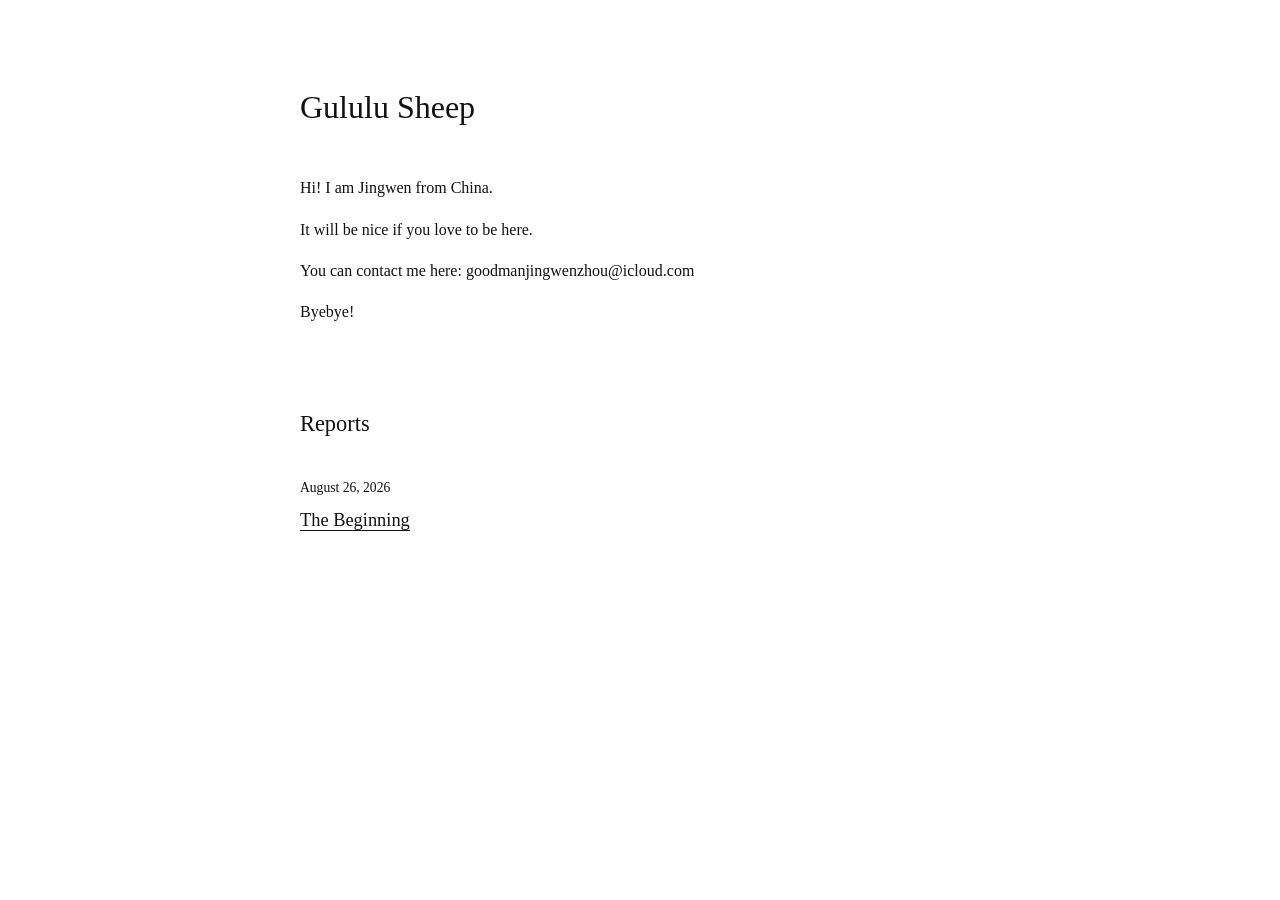
==== index.html @ 7bc554e9 "Create Gululu Sheep website" ====
<!DOCTYPE html>
<html lang="en">

<head>
    <meta charset="UTF-8">
    <meta name="viewport" content="width=device-width, initial-scale=1.0">
    <title>Gululu Sheep</title>
    <link rel="stylesheet" href="style.css">
</head>

<body>

<main>

    <header>
        <h1>Gululu Sheep</h1>

        <p>
            Hi! I am Jingwen from China.
        </p>

        <p>
            It will be nice if you love to be here.
        </p>

        <p>
            You can contact me here:
            goodmanjingwenzhou@icloud.com
        </p>

        <p>
            Byebye!
        </p>
    </header>

    <section class="reports">

        <h2>Reports</h2>

        <article>
            <time>August 26, 2026</time>
            <h3>
                <a href="reports/first.html">
                    The Beginning
                </a>
            </h3>
        </article>

    </section>

</main>

</body>

</html>
---- style.css ----
* {
    box-sizing: border-box;
}

html {
    font-size: 16px;
}

body {
    margin: 0;
    background: white;
    color: #111;
    font-family: Georgia, "Times New Roman", serif;
    line-height: 1.7;
}

main {
    width: min(680px, calc(100% - 40px));
    margin: 80px auto;
}

header {
    margin-bottom: 80px;
}

h1 {
    font-size: 2rem;
    font-weight: normal;
    margin: 0 0 40px;
}

h2 {
    font-size: 1.4rem;
    font-weight: normal;
    margin-bottom: 30px;
}

h3 {
    font-size: 1.15rem;
    font-weight: normal;
    margin: 5px 0 0;
}

p {
    margin: 0 0 14px;
}

a {
    color: inherit;
    text-decoration: none;
    border-bottom: 1px solid #111;
}

a:hover {
    opacity: 0.6;
}

article {
    margin-bottom: 35px;
}

time {
    font-size: 0.85rem;
}

@media (max-width: 600px) {

    main {
        width: calc(100% - 30px);
        margin: 40px auto;
    }

    header {
        margin-bottom: 60px;
    }

    h1 {
        font-size: 1.7rem;
    }

}
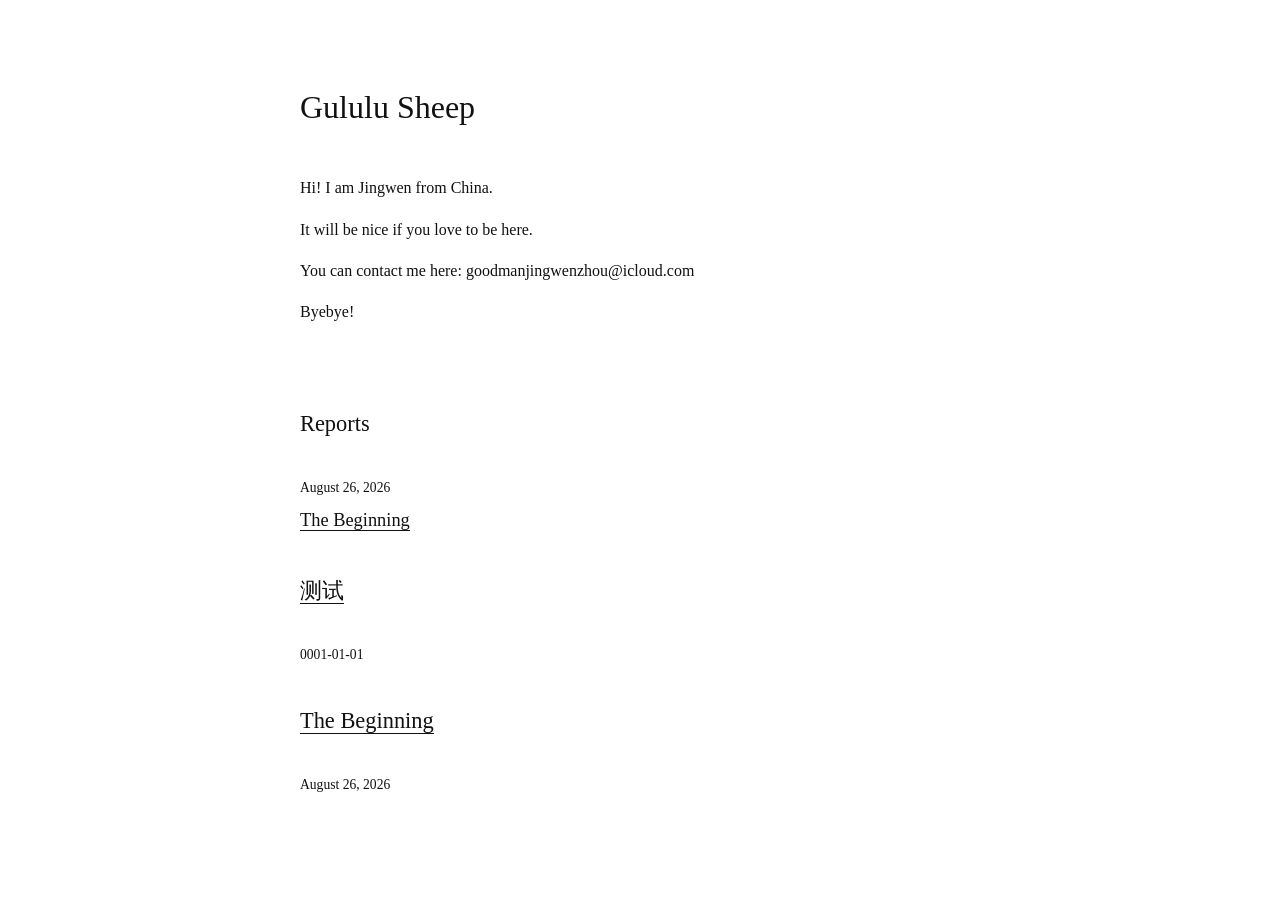
==== commit 035e113d: "Publish article: test.html" ====
--- a/index.html
+++ b/index.html
@@ -48,6 +48,38 @@
 
     </section>
 
+<!-- ARTICLES START -->
+
+        <article class="home-entry">
+
+            <h2>
+                <a href="reports/test.html">
+                    测试
+                </a>
+            </h2>
+
+            <time>
+                0001-01-01
+            </time>
+
+        </article>
+        
+
+        <article class="home-entry">
+
+            <h2>
+                <a href="reports/first.html">
+                    The Beginning
+                </a>
+            </h2>
+
+            <time>
+                August 26, 2026
+            </time>
+
+        </article>
+        
+<!-- ARTICLES END -->
 </main>
 
 </body>
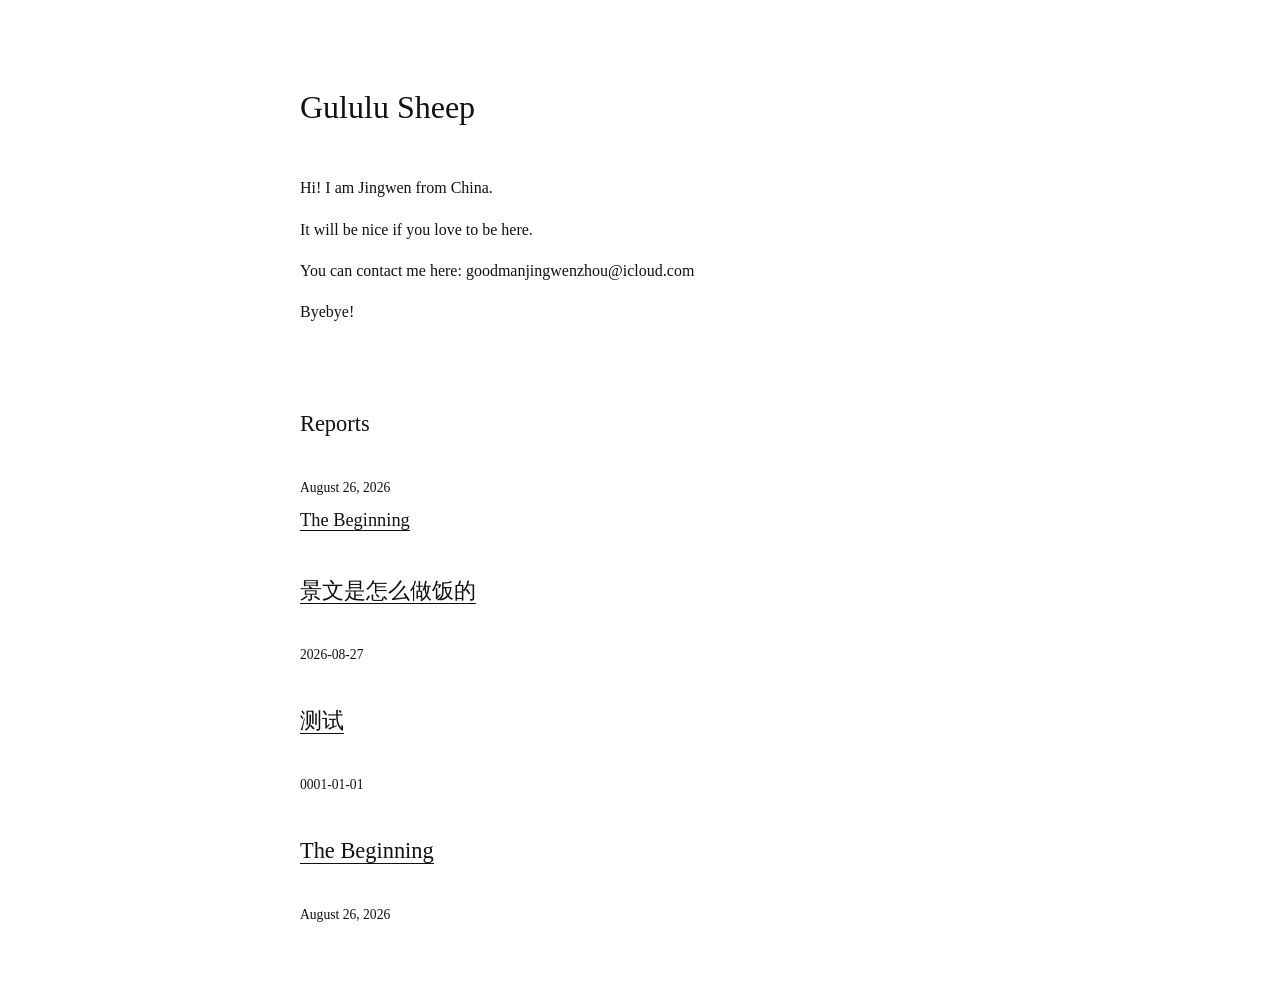
==== commit 95d6f9c9: "Publish article: how-jingwen-cooks.html" ====
--- a/index.html
+++ b/index.html
@@ -53,6 +53,21 @@
         <article class="home-entry">
 
             <h2>
+                <a href="reports/how-jingwen-cooks.html">
+                    景文是怎么做饭的
+                </a>
+            </h2>
+
+            <time>
+                2026-08-27
+            </time>
+
+        </article>
+        
+
+        <article class="home-entry">
+
+            <h2>
                 <a href="reports/test.html">
                     测试
                 </a>
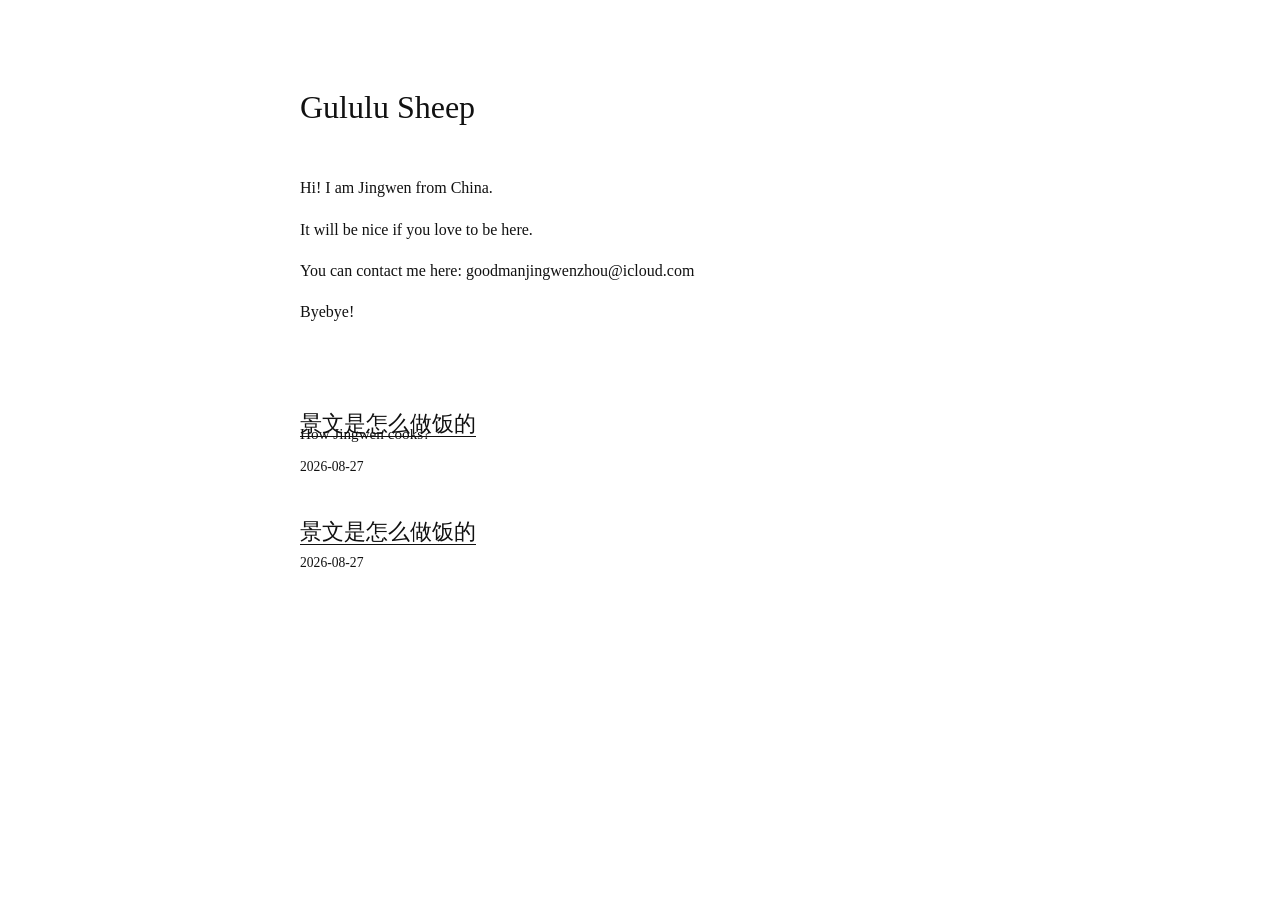
==== commit 6915612b: "Fix bilingual publishing and clean article index" ====
--- a/index.html
+++ b/index.html
@@ -32,31 +32,21 @@
             Byebye!
         </p>
     </header>
-
-    <section class="reports">
-
-        <h2>Reports</h2>
-
-        <article>
-            <time>August 26, 2026</time>
-            <h3>
-                <a href="reports/first.html">
-                    The Beginning
-                </a>
-            </h3>
-        </article>
-
-    </section>
-
 <!-- ARTICLES START -->
 
         <article class="home-entry">
 
             <h2>
-                <a href="reports/how-jingwen-cooks.html">
+                <a href="reports/how-jingwen-cooks (1).html">
                     景文是怎么做饭的
                 </a>
             </h2>
+
+            
+            <div class="home-title-en">
+                How Jingwen cooks?
+            </div>
+        
 
             <time>
                 2026-08-27
@@ -68,28 +58,15 @@
         <article class="home-entry">
 
             <h2>
-                <a href="reports/test.html">
-                    测试
+                <a href="reports/how-jingwen-cooks.html">
+                    景文是怎么做饭的
                 </a>
             </h2>
 
-            <time>
-                0001-01-01
-            </time>
-
-        </article>
-        
-
-        <article class="home-entry">
-
-            <h2>
-                <a href="reports/first.html">
-                    The Beginning
-                </a>
-            </h2>
+            
 
             <time>
-                August 26, 2026
+                2026-08-27
             </time>
 
         </article>
--- a/style.css
+++ b/style.css
@@ -79,3 +79,48 @@
     }
 
 }
+
+/* Article language switch */
+
+.language {
+    display: flex;
+    gap: 10px;
+    margin: 18px 0 35px;
+}
+
+.language button {
+    width: 88px;
+    height: 38px;
+    padding: 0;
+    font: inherit;
+    background: white;
+    border: 1px solid #111;
+    cursor: pointer;
+}
+
+.language button:hover {
+    opacity: 0.6;
+}
+
+.article-title-en {
+    font-size: 1.15rem;
+    font-weight: normal;
+    margin: 4px 0 0;
+}
+
+article time {
+    display: block;
+    margin-bottom: 8px;
+}
+
+
+.home-title-en {
+    font-size: 0.95rem;
+    margin-top: -22px;
+    margin-bottom: 8px;
+}
+
+.home-entry h2 {
+    margin-bottom: 0;
+}
+
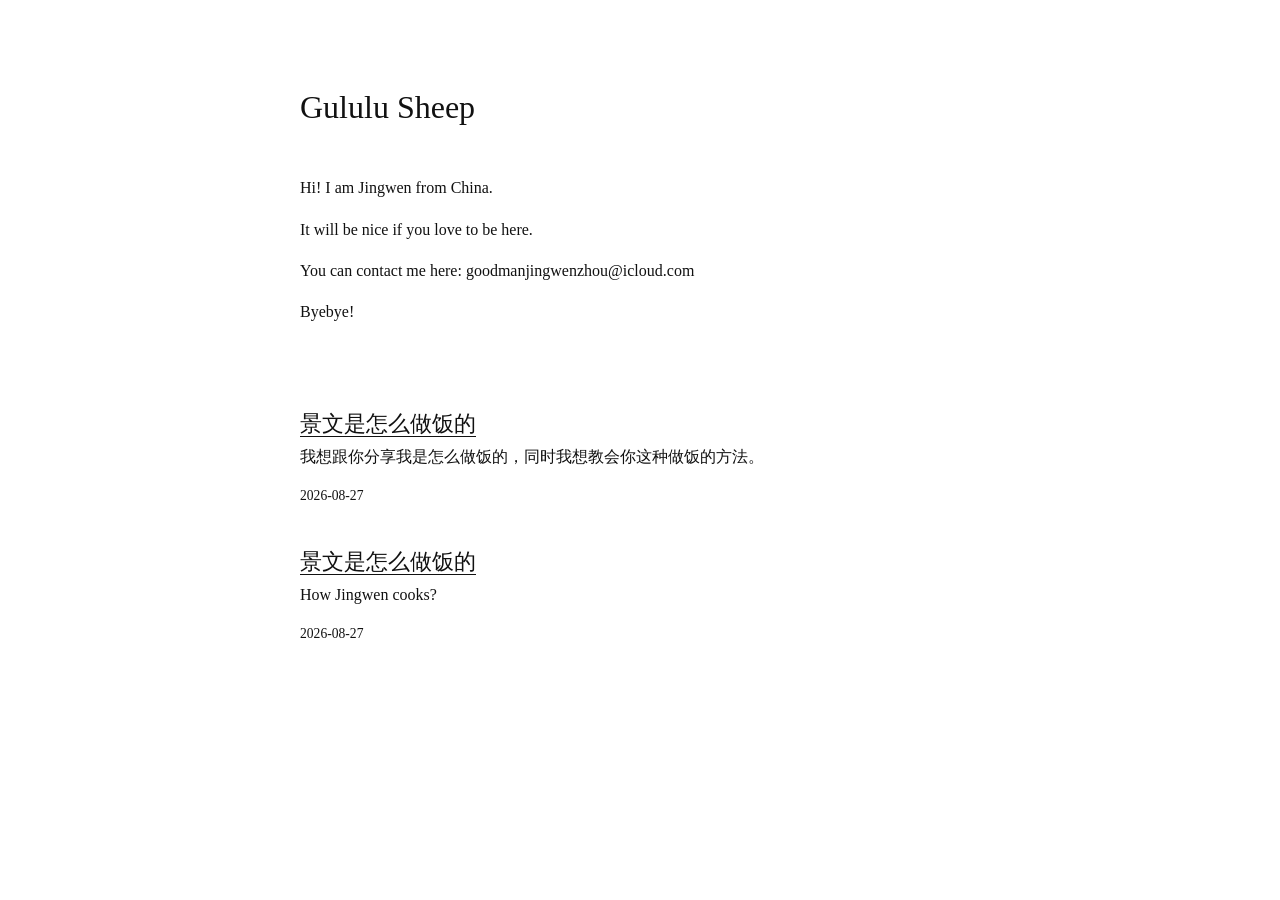
==== commit 539751d8: "Publish article: how-jingwen-cooks (1).html" ====
--- a/index.html
+++ b/index.html
@@ -35,42 +35,34 @@
 <!-- ARTICLES START -->
 
         <article class="home-entry">
-
             <h2>
-                <a href="reports/how-jingwen-cooks (1).html">
+                <a href="reports/article.html">
                     景文是怎么做饭的
                 </a>
             </h2>
-
-            
-            <div class="home-title-en">
-                How Jingwen cooks?
-            </div>
-        
-
+            <p class="home-entry-en">
+                我想跟你分享我是怎么做饭的，同时我想教会你这种做饭的方法。
+            </p>
             <time>
                 2026-08-27
             </time>
+        </article>
 
-        </article>
-        
 
         <article class="home-entry">
-
             <h2>
                 <a href="reports/how-jingwen-cooks.html">
                     景文是怎么做饭的
                 </a>
             </h2>
-
-            
-
+            <p class="home-entry-en">
+                How Jingwen cooks?
+            </p>
             <time>
                 2026-08-27
             </time>
+        </article>
 
-        </article>
-        
 <!-- ARTICLES END -->
 </main>
 
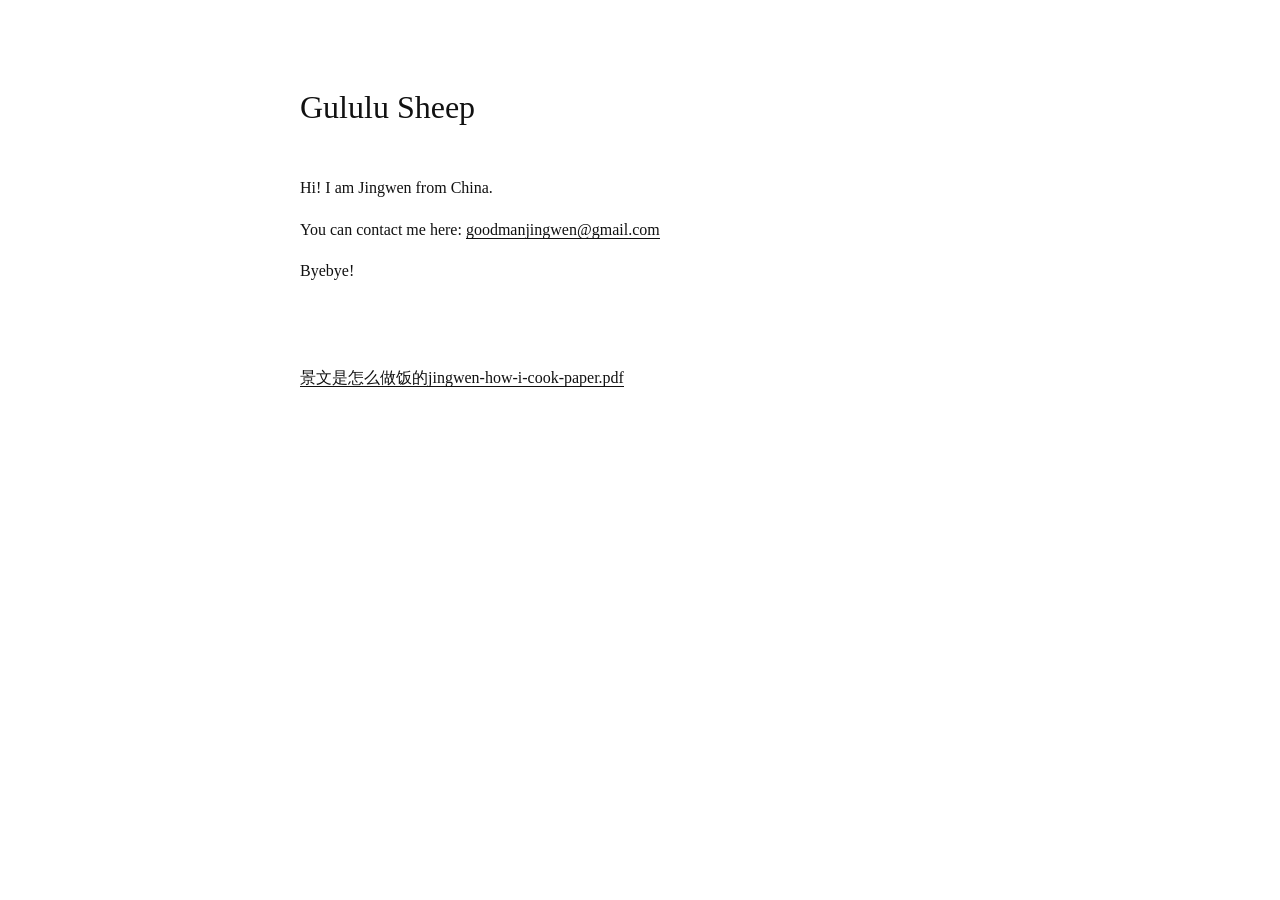
==== commit b420e767: "Update PDF publications" ====
--- a/index.html
+++ b/index.html
@@ -20,52 +20,26 @@
         </p>
 
         <p>
-            It will be nice if you love to be here.
-        </p>
-
-        <p>
             You can contact me here:
-            goodmanjingwenzhou@icloud.com
+            <a href="mailto:goodmanjingwen@gmail.com">
+                goodmanjingwen@gmail.com
+            </a>
         </p>
 
         <p>
             Byebye!
         </p>
     </header>
-<!-- ARTICLES START -->
 
-        <article class="home-entry">
-            <h2>
-                <a href="reports/article.html">
-                    景文是怎么做饭的
-                </a>
-            </h2>
-            <p class="home-entry-en">
-                我想跟你分享我是怎么做饭的，同时我想教会你这种做饭的方法。
-            </p>
-            <time>
-                2026-08-27
-            </time>
-        </article>
+    <section class="articles">
 
+        <!-- ARTICLES START -->
+        <a class="pdf-link" href="reports/景文是怎么做饭的jingwen-how-i-cook-paper.pdf">景文是怎么做饭的jingwen-how-i-cook-paper.pdf</a>
+        <!-- ARTICLES END -->
 
-        <article class="home-entry">
-            <h2>
-                <a href="reports/how-jingwen-cooks.html">
-                    景文是怎么做饭的
-                </a>
-            </h2>
-            <p class="home-entry-en">
-                How Jingwen cooks?
-            </p>
-            <time>
-                2026-08-27
-            </time>
-        </article>
+    </section>
 
-<!-- ARTICLES END -->
 </main>
 
 </body>
-
 </html>
